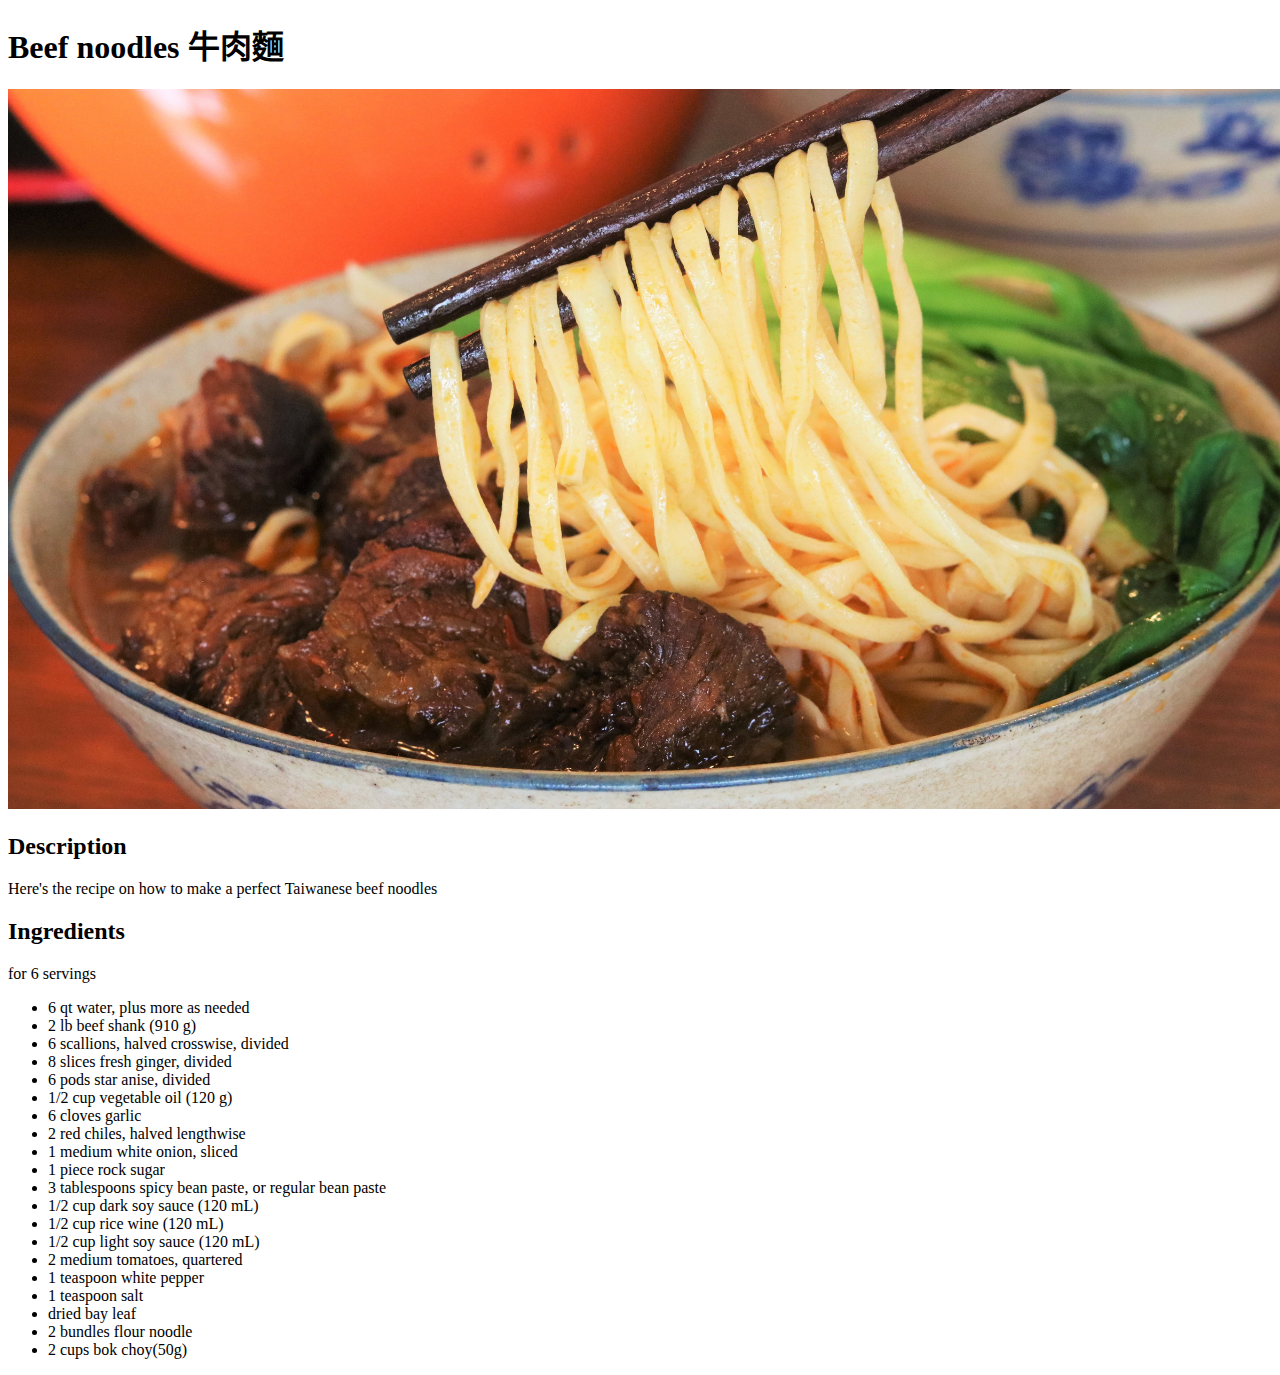
==== recipes/beef_noodles.html @ 5169b3bd "Created project recipe" ====
<!DOCTYPE html>
<html lang="zh-tw">
<head>
    <meta charset="UTF-8">
    <meta http-equiv="X-UA-Compatible" content="IE=edge">
    <meta name="viewport" content="width=device-width, initial-scale=1.0">
    <title>Document</title>
</head>
<body>
    <h1>Beef noodles 牛肉麵</h1>
    <img src="/recipes/beef_noodles.png">
    <h2>Description</h2>
    <p>Here's the recipe on how to make a perfect Taiwanese beef noodles</p>
    <h2>Ingredients</h2>
    <p>for 6 servings</p>
    <ul>
        <li>6 qt water, plus more as needed</li>
        <li>2 lb beef shank (910 g)</li>
        <li>6 scallions, halved crosswise, divided</li>
        <li>8 slices fresh ginger, divided</li>
        <li>6 pods star anise, divided</li>
        <li>1/2 cup vegetable oil (120 g)</li>
        <li>6 cloves garlic</li>
        <li>2 red chiles, halved lengthwise</li>
        <li>1 medium white onion, sliced</li>
        <li>1 piece rock sugar</li>
        <li>3 tablespoons spicy bean paste, or regular bean paste</li>
        <li>1/2 cup dark soy sauce (120 mL)</li>
        <li>1/2 cup rice wine (120 mL)</li>
        <li>1/2 cup light soy sauce (120 mL)</li>
        <li>2 medium tomatoes, quartered</li>
        <li>1 teaspoon white pepper</li>
        <li>1 teaspoon salt</li>
        <li>dried bay leaf</li>
        <li>2 bundles flour noodle</li>
        <li>2 cups bok choy(50g)</li>
    </ul>
</body>
</html>
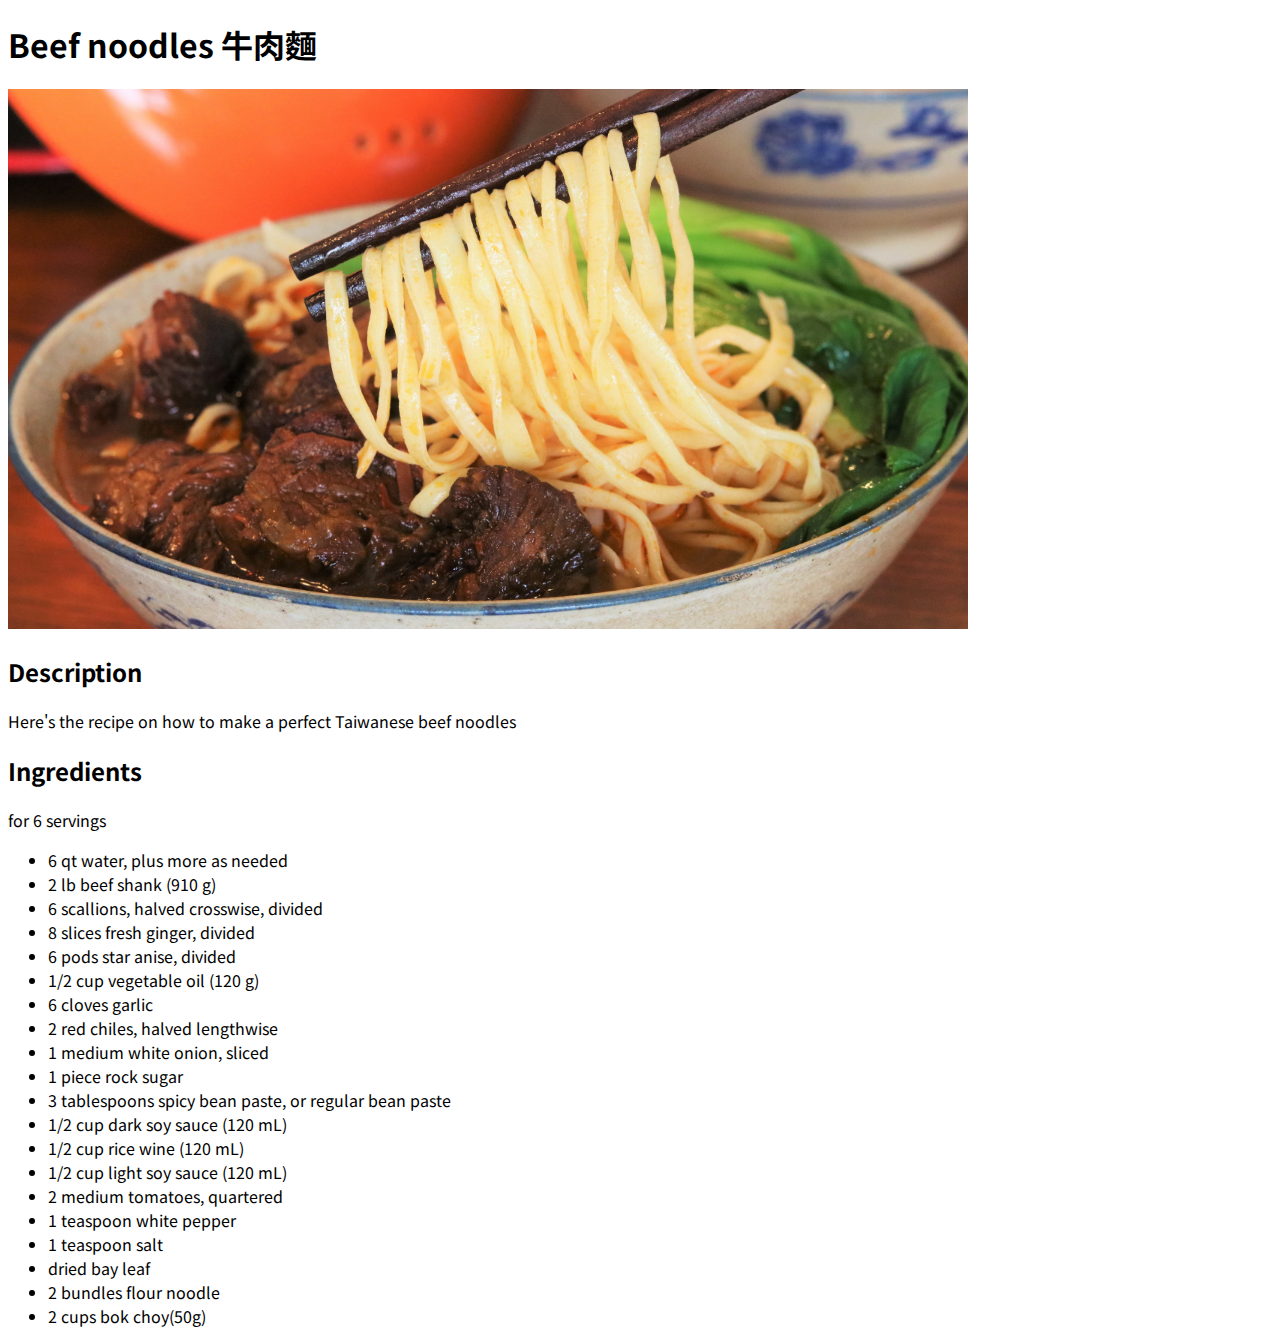
==== commit 20013a9e: "Moved recipe images from recipes directory to newly created images directory, rezied all the images," ====
--- a/recipes/beef_noodles.html
+++ b/recipes/beef_noodles.html
@@ -1,6 +1,10 @@
 <!DOCTYPE html>
 <html lang="zh-tw">
 <head>
+    <link rel="stylesheet" href="../global-styles.css"
+    <link rel="preconnect" href="https://fonts.googleapis.com">
+    <link rel="preconnect" href="https://fonts.gstatic.com" crossorigin>
+    <link href="https://fonts.googleapis.com/css2?family=Noto+Sans+TC&display=swap" rel="stylesheet">
     <meta charset="UTF-8">
     <meta http-equiv="X-UA-Compatible" content="IE=edge">
     <meta name="viewport" content="width=device-width, initial-scale=1.0">
@@ -8,7 +12,7 @@
 </head>
 <body>
     <h1>Beef noodles 牛肉麵</h1>
-    <img src="/recipes/beef_noodles.png">
+    <img class="recipe-image" src="../images/beef_noodles.png">
     <h2>Description</h2>
     <p>Here's the recipe on how to make a perfect Taiwanese beef noodles</p>
     <h2>Ingredients</h2>
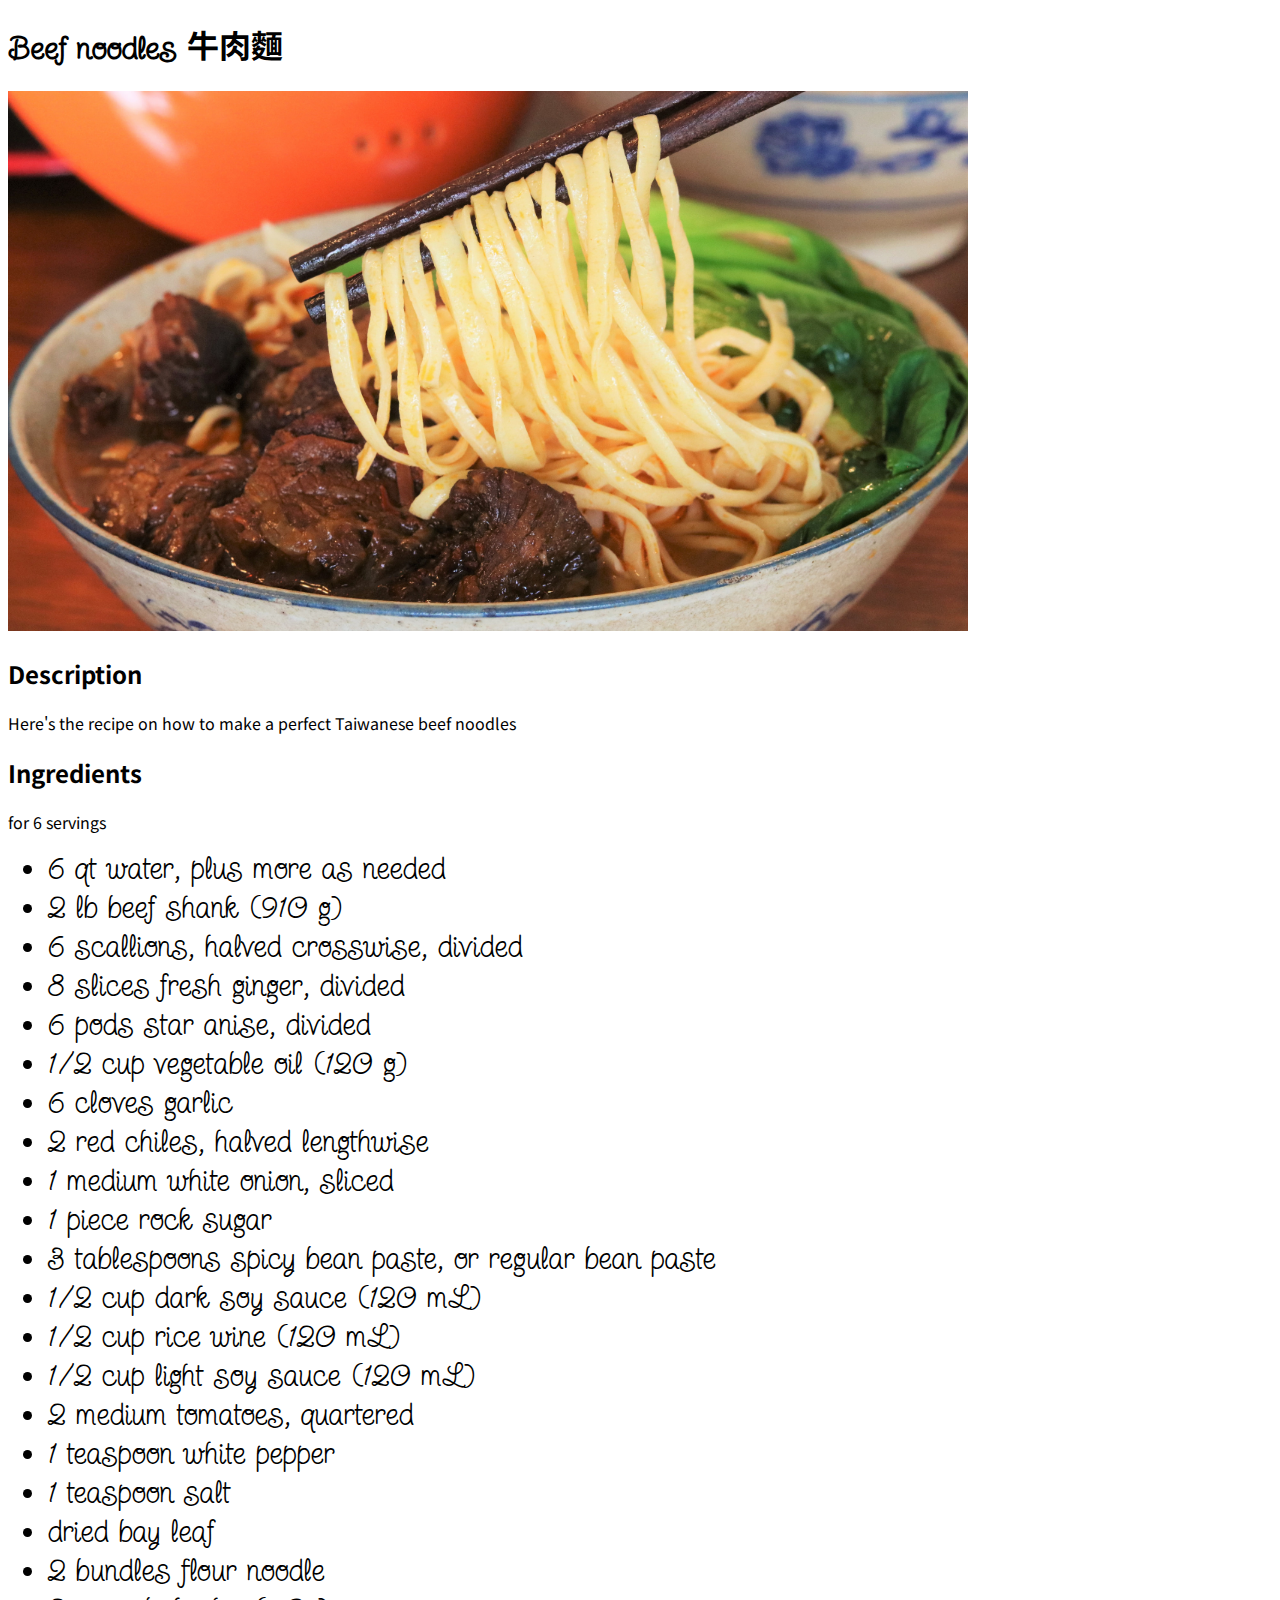
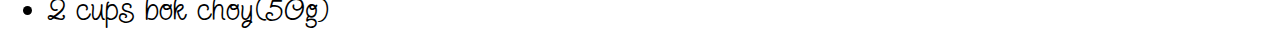
==== commit 7d1bac68: "Moved all the picutres from parent directory to child directory images, imported google fonts in glo" ====
--- a/recipes/beef_noodles.html
+++ b/recipes/beef_noodles.html
@@ -5,13 +5,14 @@
     <link rel="preconnect" href="https://fonts.googleapis.com">
     <link rel="preconnect" href="https://fonts.gstatic.com" crossorigin>
     <link href="https://fonts.googleapis.com/css2?family=Noto+Sans+TC&display=swap" rel="stylesheet">
+    <link href="https://fonts.googleapis.com/css2?family=Twinkle+Star&display=swap" rel="stylesheet">
     <meta charset="UTF-8">
     <meta http-equiv="X-UA-Compatible" content="IE=edge">
     <meta name="viewport" content="width=device-width, initial-scale=1.0">
     <title>Document</title>
 </head>
 <body>
-    <h1>Beef noodles 牛肉麵</h1>
+    <h1 class="main-title">Beef noodles 牛肉麵</h1>
     <img class="recipe-image" src="../images/beef_noodles.png">
     <h2>Description</h2>
     <p>Here's the recipe on how to make a perfect Taiwanese beef noodles</p>
